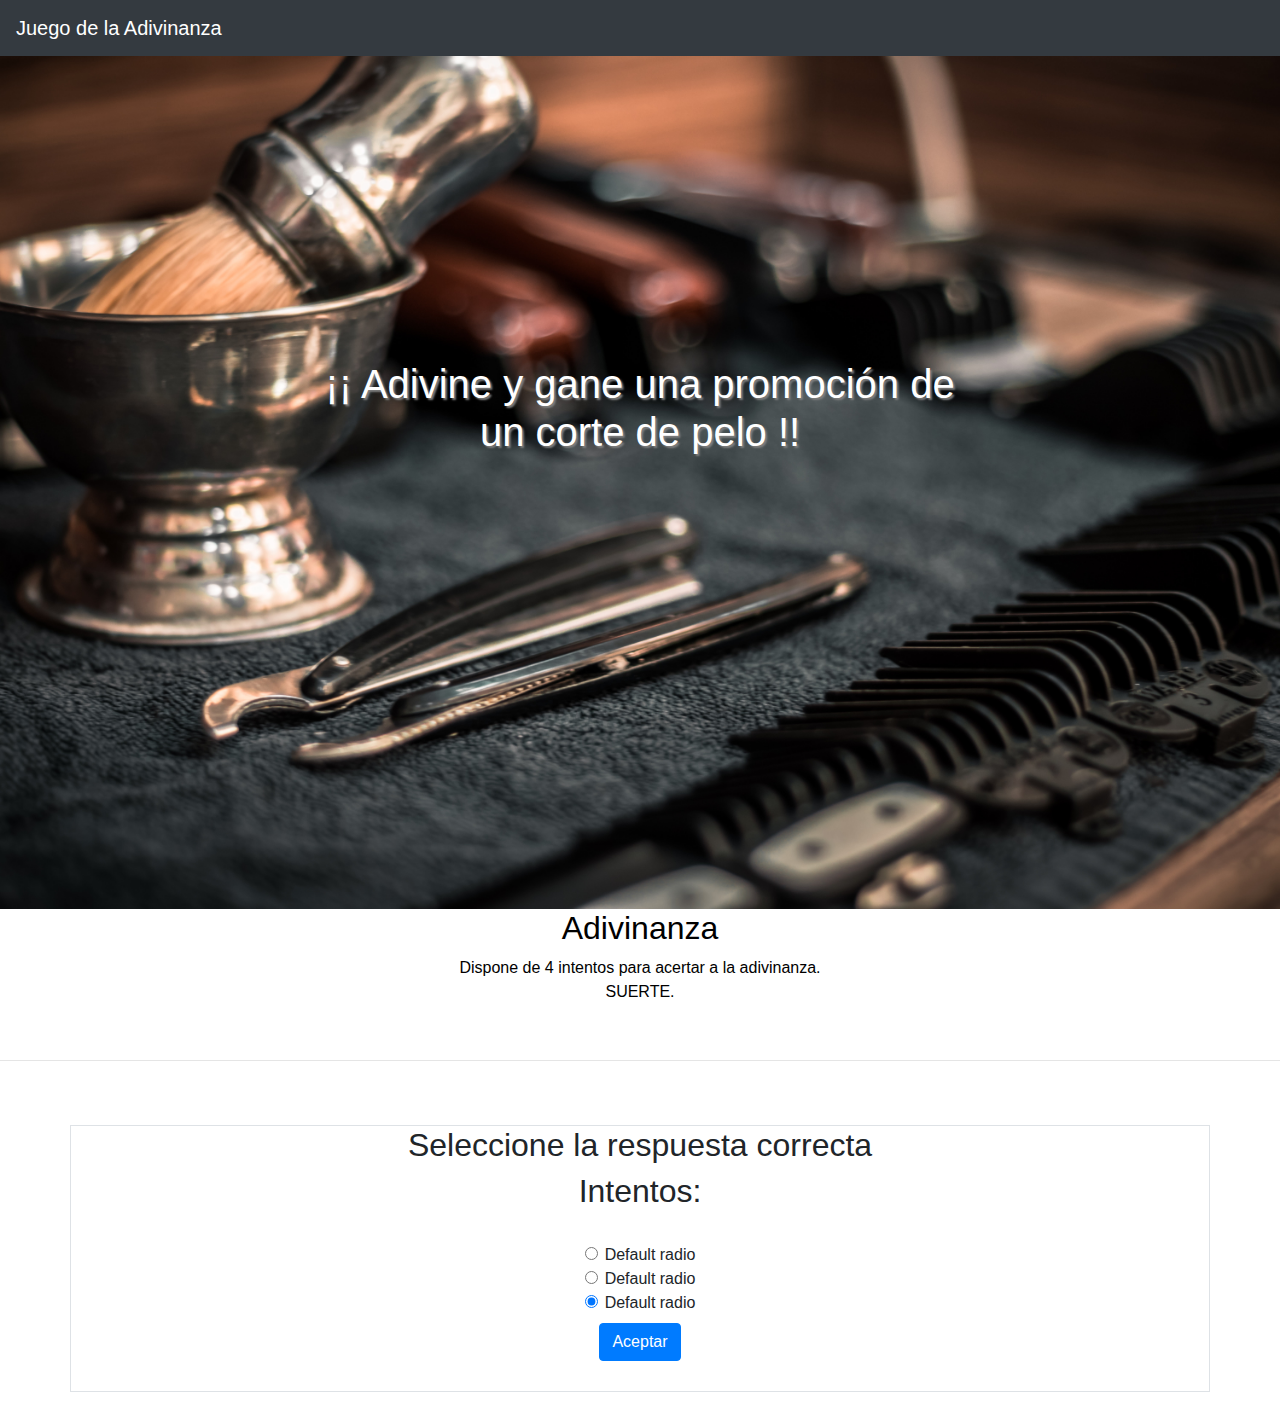
==== juego.html @ 391a549f "cambios varios y creacion de la adivinanza" ====
<!DOCTYPE html>
<html lang="en">

<head>
  <meta charset="UTF-8">
  <meta name="viewport" content="width=device-width, initial-scale=1.0">
  <title>Juego</title>

  <link rel="stylesheet" href="css/estilosJuego.css">

  <link rel="stylesheet" href="https://stackpath.bootstrapcdn.com/bootstrap/4.5.2/css/bootstrap.min.css" integrity="sha384-JcKb8q3iqJ61gNV9KGb8thSsNjpSL0n8PARn9HuZOnIxN0hoP+VmmDGMN5t9UJ0Z" crossorigin="anonymous">

  <script src="https://code.jquery.com/jquery-3.5.1.slim.min.js" integrity="sha384-DfXdz2htPH0lsSSs5nCTpuj/zy4C+OGpamoFVy38MVBnE+IbbVYUew+OrCXaRkfj" crossorigin="anonymous"></script>

  <script src="https://cdn.jsdelivr.net/npm/popper.js@1.16.1/dist/umd/popper.min.js" integrity="sha384-9/reFTGAW83EW2RDu2S0VKaIzap3H66lZH81PoYlFhbGU+6BZp6G7niu735Sk7lN" crossorigin="anonymous"></script>

  <script src="https://stackpath.bootstrapcdn.com/bootstrap/4.5.2/js/bootstrap.min.js" integrity="sha384-B4gt1jrGC7Jh4AgTPSdUtOBvfO8shuf57BaghqFfPlYxofvL8/KUEfYiJOMMV+rV" crossorigin="anonymous"></script>

  <script src="js/juego.js"></script>

</head>

<body class="body_juego">

  <nav class="navbar navbar-expand-lg navbar-dark bg-dark" >
    <a class="navbar-brand" href="#">Juego de la Adivinanza</a>
    </div>
  </nav>
  
    <h1 class="titulo">¡¡ Adivine y gane una promoción de un corte de pelo !!</h1>
    <img class="imagenFondoTitulo" src="img/pexels-nick-demou-1319459.jpg" alt="">
  


  <h2 style="text-align: center; color: rgb(0, 0, 0);">Adivinanza</h2>
  <p style="text-align: center; color: rgb(0, 0, 0);">Dispone de 4 intentos para acertar a la adivinanza. <br>
  SUERTE.
  </p>
  <br>
  <hr>
  <br>
  <br>
  <div style="text-align: center;" class="container border">
    <h2 style="text-align: center;">Seleccione la respuesta correcta</h2>
    <h2 style="text-align: center;">Intentos: <p id="intentos"></p></h2>
    <p> </p>

    <div class="container">
      <div class="row">
        <div class="col-sm-12"><p id="adivinanza">     </p></div>

        <div class="col-sm-12"><div class="form-check">
          <input class="form-check-input" type="radio" name="exampleRadios" id="exampleRadios1" value="option1" checked>
          <label class="form-check-label" for="exampleRadios1">
            Default radio
          </label>
        </div>

        <div class="col-sm-12"><div class="form-check">
          <input class="form-check-input" type="radio" name="exampleRadios" id="exampleRadios1" value="option1" checked>
          <label class="form-check-label" for="exampleRadios1">
            Default radio
          </label>
        </div>

        <div class="col-sm-12"><div class="form-check">
          <input class="form-check-input" type="radio" name="exampleRadios" id="exampleRadios1" value="option1" checked>
          <label class="form-check-label" for="exampleRadios1">
            Default radio
          </label>
        </div>
      </div>
      </div>
      <div class="boton col-sm"><button type="button" class="btn btn-primary">Aceptar</button></div>
    </div>

  </div>

</body>

</html>
---- css/estilosJuego.css ----
.container{
    margin-bottom: 30px;
}

.boton{
    margin-top: 8px;
}

.titulo{
    position: absolute;
    left: 25%;
    right: 25%;
    text-align: center;
    top: 40%;
    color: white;
    text-shadow: 2px 2px 2px gray;
}

.imagenFondoTitulo{
    width: 100%;
}







@media (max-width: 700px) {
    .titulo{
        position: absolute;
        left: 30%;
        right: 30%;
        top: 25%;
        color: white;
        font-size: 2em;
        text-shadow: 2px 2px 2px gray;
    }
}

@media (max-width: 500px) {
    .titulo{
        position: absolute;
        left: 30%;
        right: 30%;
        top: 20%;
        color: white;
        font-size: 2em;
        text-shadow: 2px 2px 2px gray;
    }
}
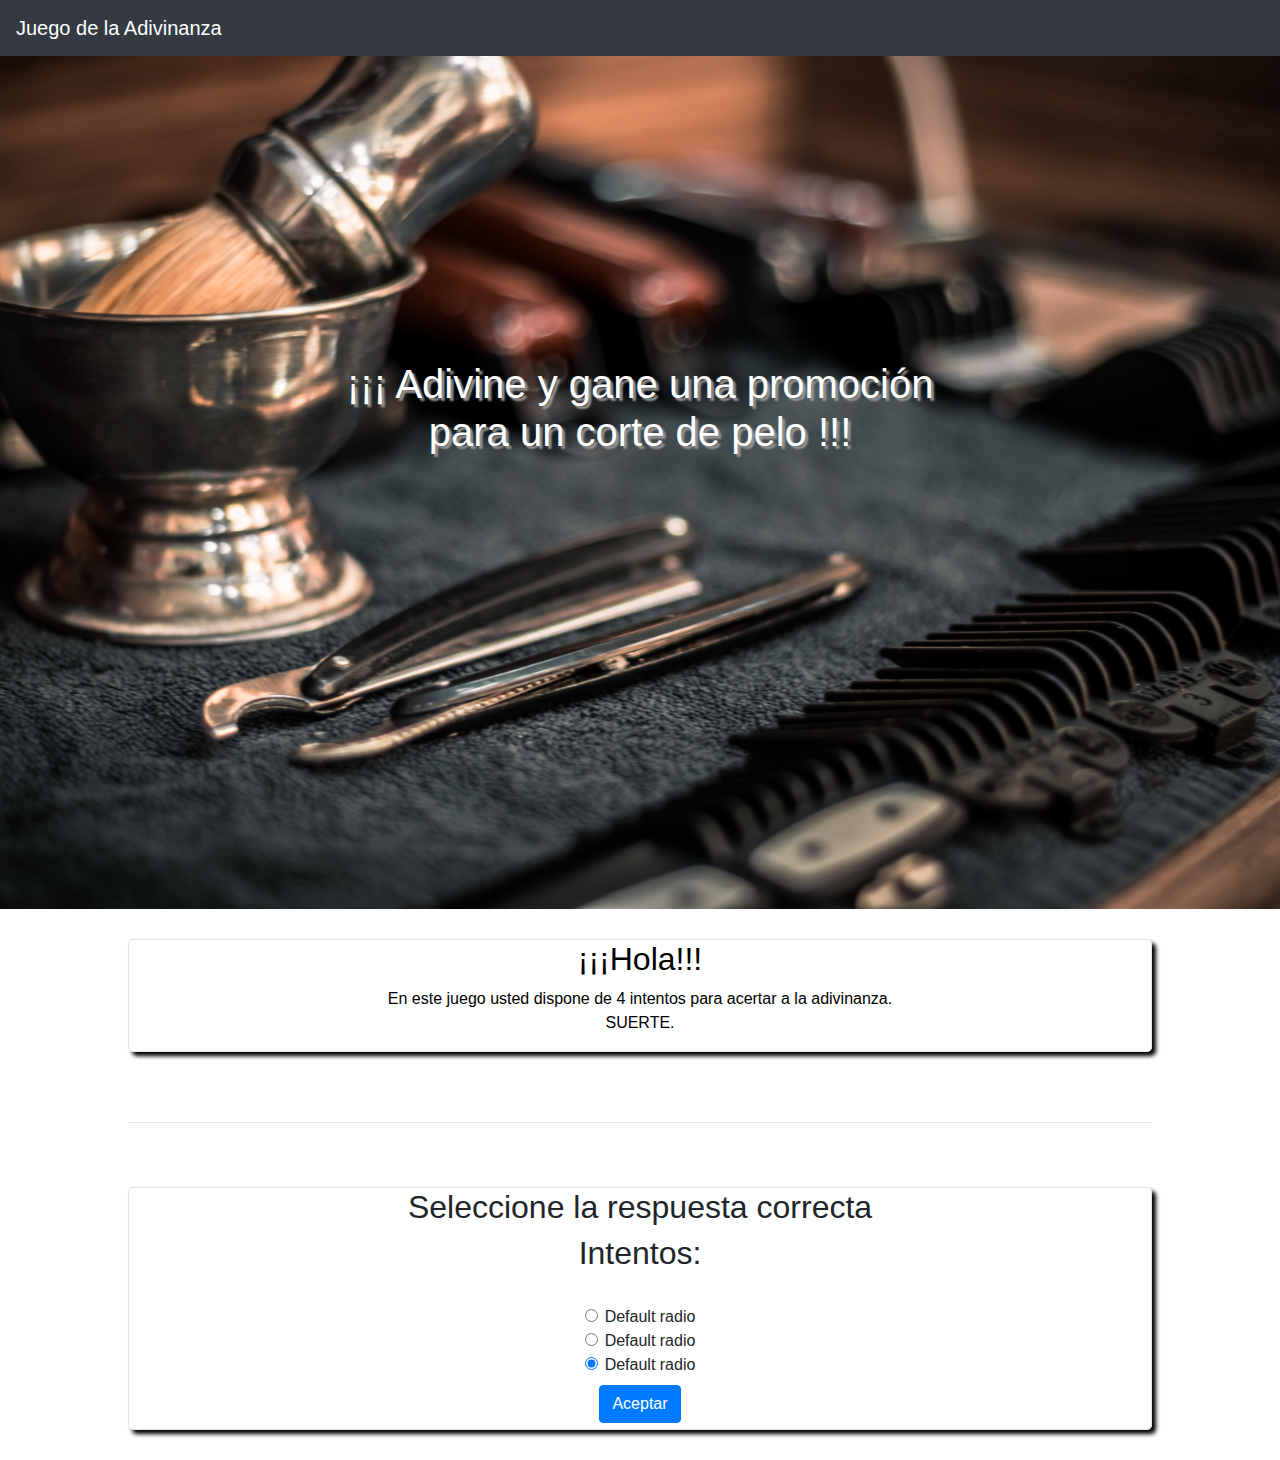
==== commit ad97c23c: "cambios finales" ====
--- a/juego.html
+++ b/juego.html
@@ -20,60 +20,63 @@
 
 </head>
 
-<body class="body_juego">
+<body>
 
   <nav class="navbar navbar-expand-lg navbar-dark bg-dark" >
     <a class="navbar-brand" href="#">Juego de la Adivinanza</a>
     </div>
   </nav>
+
+  <div class="cabecera">
+    <h1 class="titulo">¡¡¡ Adivine y gane una promoción para un corte de pelo !!!</h1>
+    <img class="imagenFondoTitulo" src="img/pexels-nick-demou-1319459.jpg" alt="">
+  </div>
+
+  <div class="contenedor">
+      <div class="container border">
+        <h2 style="text-align: center; color: rgb(0, 0, 0);">¡¡¡Hola!!!</h2>
+        <p style="text-align: center; color: rgb(0, 0, 0);">En este juego usted dispone de 4 intentos para acertar a la adivinanza. <br>
+        SUERTE.
+      </div>
   
-    <h1 class="titulo">¡¡ Adivine y gane una promoción de un corte de pelo !!</h1>
-    <img class="imagenFondoTitulo" src="img/pexels-nick-demou-1319459.jpg" alt="">
+    </p>
+    <br>
+    <hr>
+    <br>
+    <br>
+    <div style="text-align: center;" class="container border">
+      <h2 style="text-align: center;">Seleccione la respuesta correcta</h2>
+      <h2 style="text-align: center;">Intentos: <p id="intentos"></p></h2>
+      <p> </p>
   
-
-
-  <h2 style="text-align: center; color: rgb(0, 0, 0);">Adivinanza</h2>
-  <p style="text-align: center; color: rgb(0, 0, 0);">Dispone de 4 intentos para acertar a la adivinanza. <br>
-  SUERTE.
-  </p>
-  <br>
-  <hr>
-  <br>
-  <br>
-  <div style="text-align: center;" class="container border">
-    <h2 style="text-align: center;">Seleccione la respuesta correcta</h2>
-    <h2 style="text-align: center;">Intentos: <p id="intentos"></p></h2>
-    <p> </p>
-
-    <div class="container">
-      <div class="row">
-        <div class="col-sm-12"><p id="adivinanza">     </p></div>
-
-        <div class="col-sm-12"><div class="form-check">
-          <input class="form-check-input" type="radio" name="exampleRadios" id="exampleRadios1" value="option1" checked>
-          <label class="form-check-label" for="exampleRadios1">
-            Default radio
-          </label>
+        <div class="row">
+          <div class="col-sm-12"><p id="adivinanza">     </p></div>
+  
+          <div class="col-sm-12"><div class="form-check">
+            <input class="form-check-input" type="radio" name="exampleRadios" id="exampleRadios1" value="option1" checked>
+            <label class="form-check-label" for="exampleRadios1">
+              Default radio
+            </label>
+          </div>
+  
+          <div class="col-sm-12"><div class="form-check">
+            <input class="form-check-input" type="radio" name="exampleRadios" id="exampleRadios1" value="option1" checked>
+            <label class="form-check-label" for="exampleRadios1">
+              Default radio
+            </label>
+          </div>
+  
+          <div class="col-sm-12"><div class="form-check">
+            <input class="form-check-input" type="radio" name="exampleRadios" id="exampleRadios1" value="option1" checked>
+            <label class="form-check-label" for="exampleRadios1">
+              Default radio
+            </label>
+          </div>
         </div>
-
-        <div class="col-sm-12"><div class="form-check">
-          <input class="form-check-input" type="radio" name="exampleRadios" id="exampleRadios1" value="option1" checked>
-          <label class="form-check-label" for="exampleRadios1">
-            Default radio
-          </label>
         </div>
-
-        <div class="col-sm-12"><div class="form-check">
-          <input class="form-check-input" type="radio" name="exampleRadios" id="exampleRadios1" value="option1" checked>
-          <label class="form-check-label" for="exampleRadios1">
-            Default radio
-          </label>
-        </div>
-      </div>
-      </div>
-      <div class="boton col-sm"><button type="button" class="btn btn-primary">Aceptar</button></div>
+        <div class="boton col-sm"><button type="button" class="btn btn-primary">Aceptar</button></div>
+  
     </div>
-
   </div>
 
 </body>
--- a/css/estilosJuego.css
+++ b/css/estilosJuego.css
@@ -1,5 +1,12 @@
+.contenedor{
+    width: 80%;
+    margin: 0 auto;
+}
+
 .container{
     margin-bottom: 30px;
+    border-radius: 5px;
+    box-shadow: 4px 4px 4px black;
 }
 
 .boton{
@@ -13,13 +20,17 @@
     text-align: center;
     top: 40%;
     color: white;
-    text-shadow: 2px 2px 2px gray;
+    text-shadow: 3px 3px 2px rgb(150, 150, 150);
 }
 
 .imagenFondoTitulo{
     width: 100%;
+    margin-bottom: 30px;
 }
 
+.boton{
+    margin-bottom: 6px;
+}
 
 
 
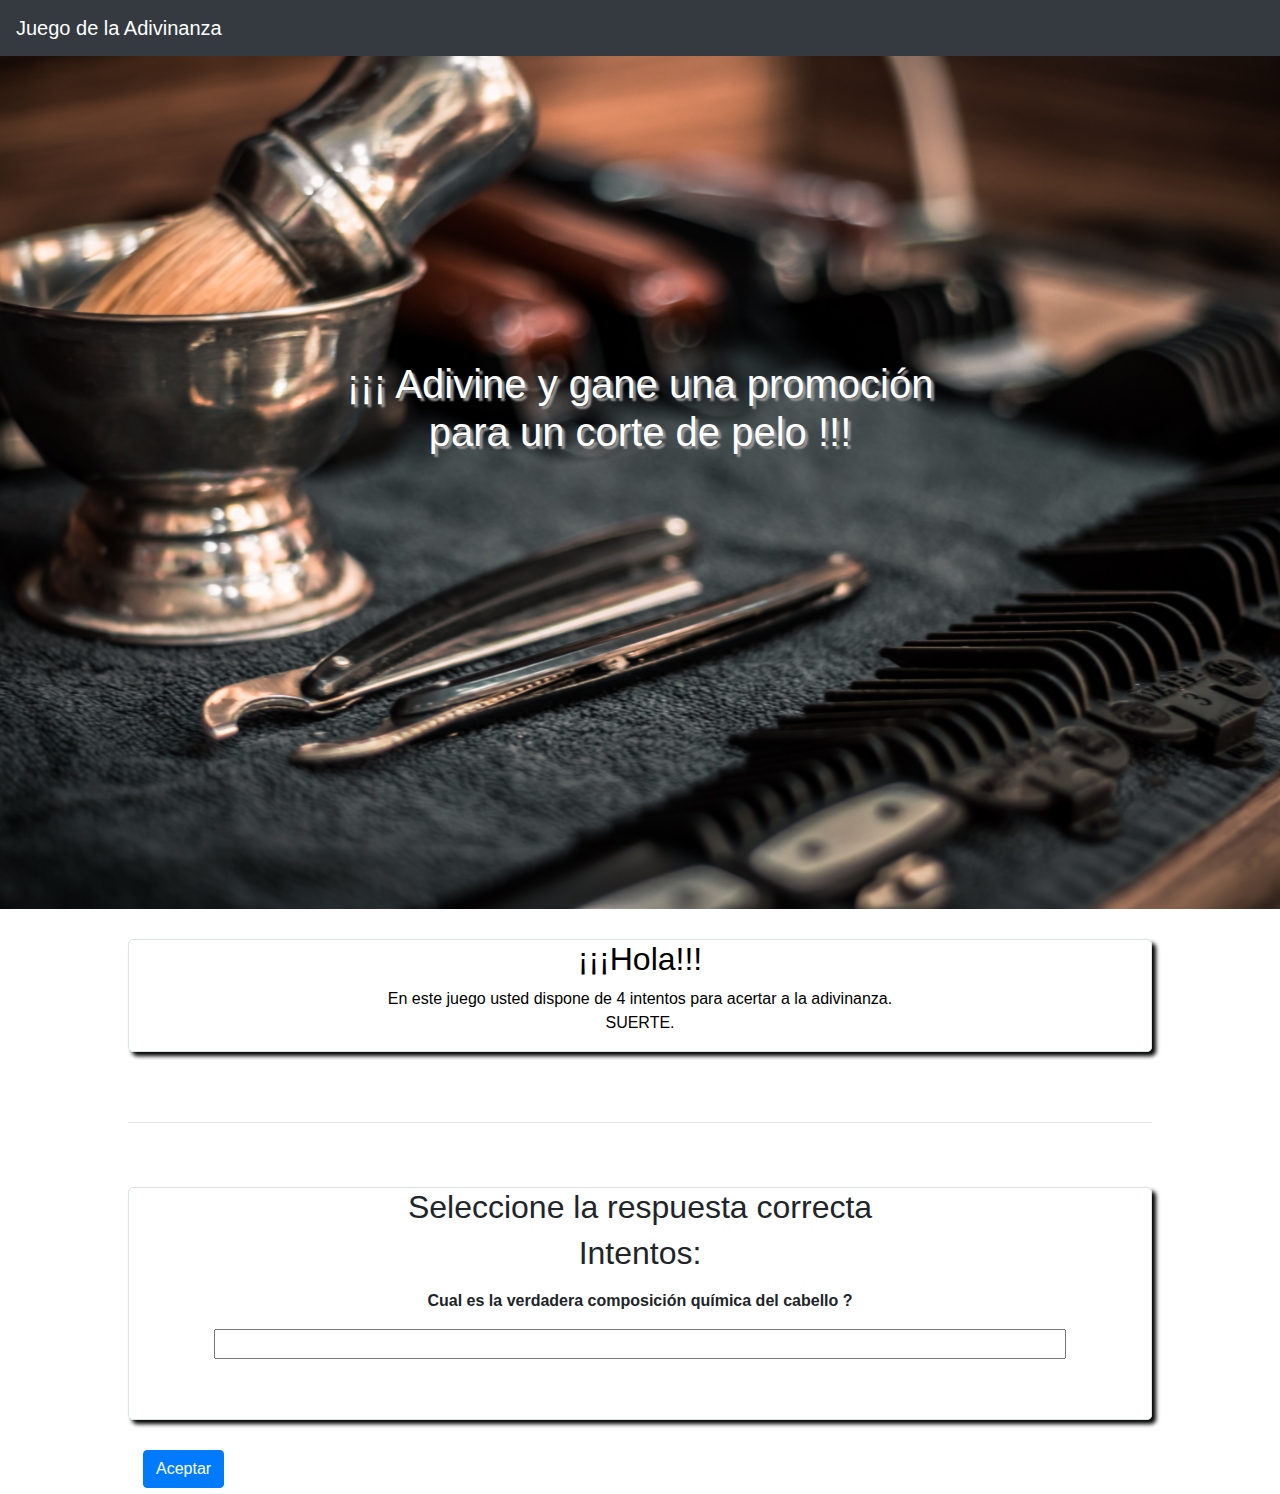
==== commit bbf0b44b: "juego de adivinanza" ====
--- a/juego.html
+++ b/juego.html
@@ -15,8 +15,6 @@
   <script src="https://cdn.jsdelivr.net/npm/popper.js@1.16.1/dist/umd/popper.min.js" integrity="sha384-9/reFTGAW83EW2RDu2S0VKaIzap3H66lZH81PoYlFhbGU+6BZp6G7niu735Sk7lN" crossorigin="anonymous"></script>
 
   <script src="https://stackpath.bootstrapcdn.com/bootstrap/4.5.2/js/bootstrap.min.js" integrity="sha384-B4gt1jrGC7Jh4AgTPSdUtOBvfO8shuf57BaghqFfPlYxofvL8/KUEfYiJOMMV+rV" crossorigin="anonymous"></script>
-
-  <script src="js/juego.js"></script>
 
 </head>
 
@@ -50,34 +48,18 @@
       <p> </p>
   
         <div class="row">
-          <div class="col-sm-12"><p id="adivinanza">     </p></div>
+          <div class="col-sm-12"><p id="adivinanza">  <b>Cual es la verdadera composición química del cabello ?</b>   </p></div>
   
-          <div class="col-sm-12"><div class="form-check">
-            <input class="form-check-input" type="radio" name="exampleRadios" id="exampleRadios1" value="option1" checked>
-            <label class="form-check-label" for="exampleRadios1">
-              Default radio
-            </label>
-          </div>
-  
-          <div class="col-sm-12"><div class="form-check">
-            <input class="form-check-input" type="radio" name="exampleRadios" id="exampleRadios1" value="option1" checked>
-            <label class="form-check-label" for="exampleRadios1">
-              Default radio
-            </label>
-          </div>
-  
-          <div class="col-sm-12"><div class="form-check">
-            <input class="form-check-input" type="radio" name="exampleRadios" id="exampleRadios1" value="option1" checked>
-            <label class="form-check-label" for="exampleRadios1">
-              Default radio
-            </label>
-          </div>
+         <input type="text" name="" id="respuesta" class="col-sm-10" style="margin: 0 auto 60px auto;">
+          <br>
         </div>
         </div>
         <div class="boton col-sm"><button type="button" class="btn btn-primary">Aceptar</button></div>
-  
     </div>
   </div>
+
+
+  <script src="js/juego.js"></script>
 
 </body>
 
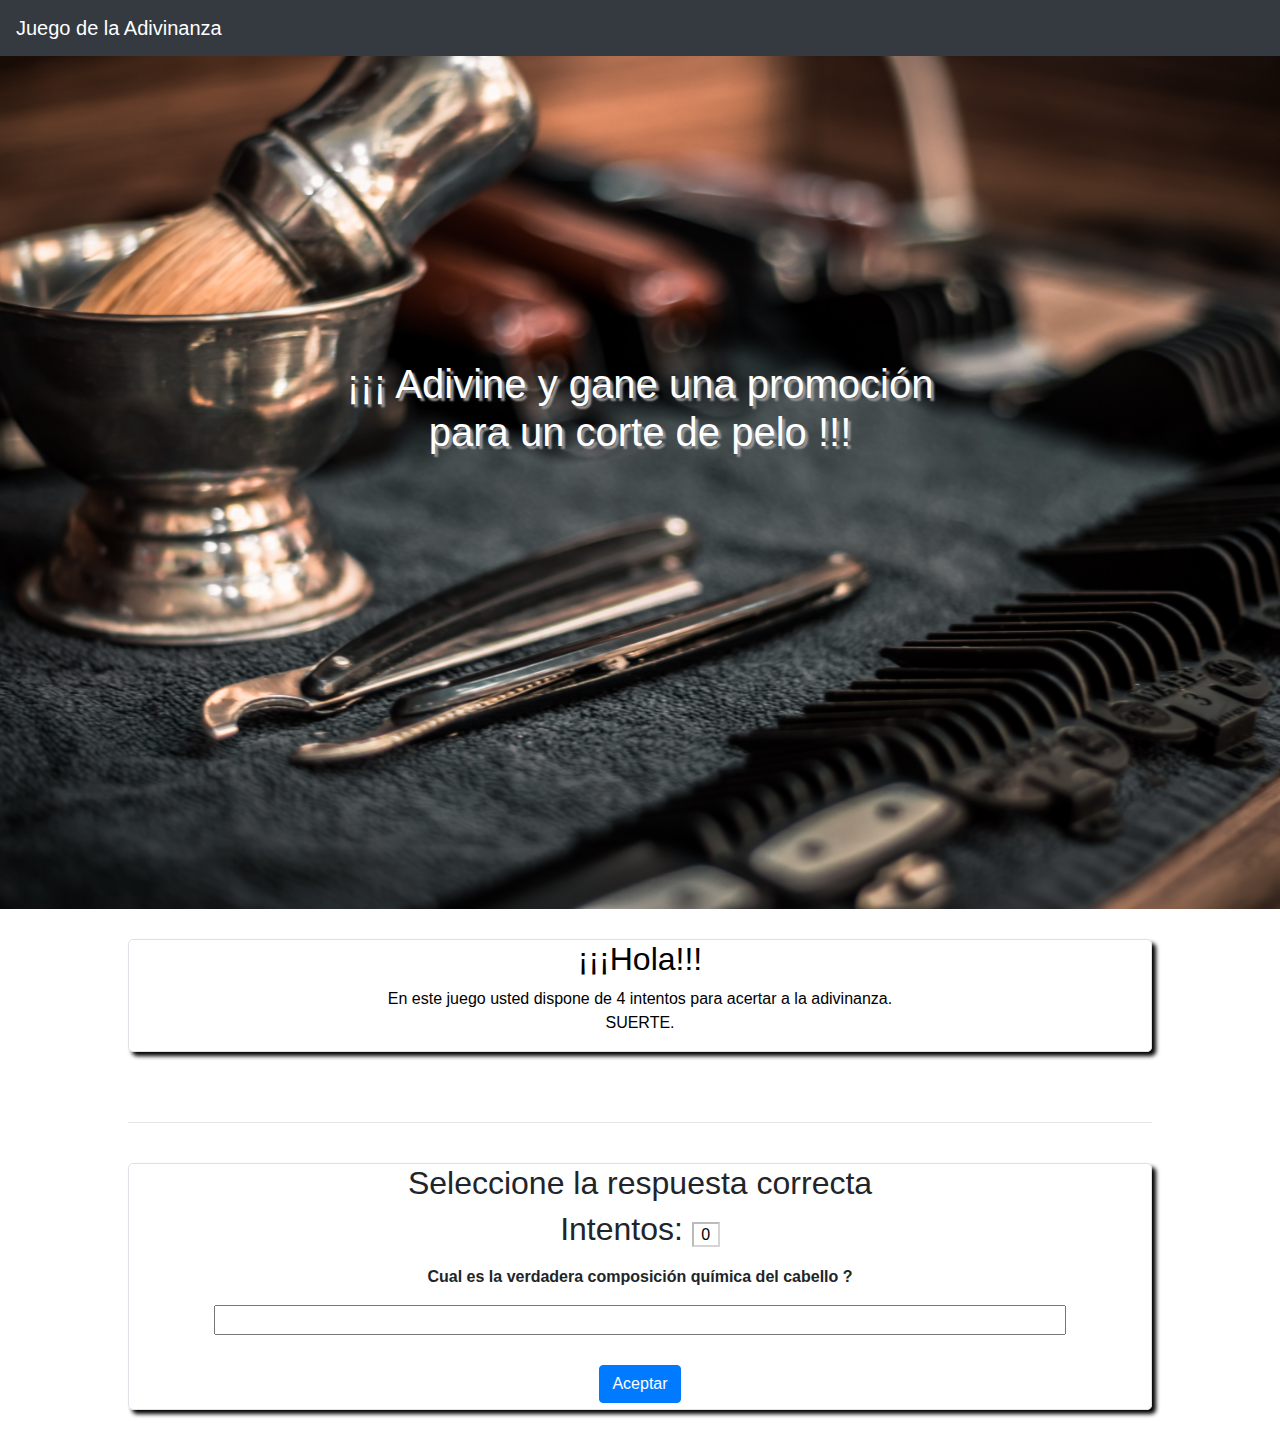
==== commit 3ed11507: "pagina lista" ====
--- a/juego.html
+++ b/juego.html
@@ -8,19 +8,26 @@
 
   <link rel="stylesheet" href="css/estilosJuego.css">
 
-  <link rel="stylesheet" href="https://stackpath.bootstrapcdn.com/bootstrap/4.5.2/css/bootstrap.min.css" integrity="sha384-JcKb8q3iqJ61gNV9KGb8thSsNjpSL0n8PARn9HuZOnIxN0hoP+VmmDGMN5t9UJ0Z" crossorigin="anonymous">
+  <link rel="stylesheet" href="https://stackpath.bootstrapcdn.com/bootstrap/4.5.2/css/bootstrap.min.css"
+    integrity="sha384-JcKb8q3iqJ61gNV9KGb8thSsNjpSL0n8PARn9HuZOnIxN0hoP+VmmDGMN5t9UJ0Z" crossorigin="anonymous">
 
-  <script src="https://code.jquery.com/jquery-3.5.1.slim.min.js" integrity="sha384-DfXdz2htPH0lsSSs5nCTpuj/zy4C+OGpamoFVy38MVBnE+IbbVYUew+OrCXaRkfj" crossorigin="anonymous"></script>
+  <script src="https://code.jquery.com/jquery-3.5.1.slim.min.js"
+    integrity="sha384-DfXdz2htPH0lsSSs5nCTpuj/zy4C+OGpamoFVy38MVBnE+IbbVYUew+OrCXaRkfj" crossorigin="anonymous">
+  </script>
 
-  <script src="https://cdn.jsdelivr.net/npm/popper.js@1.16.1/dist/umd/popper.min.js" integrity="sha384-9/reFTGAW83EW2RDu2S0VKaIzap3H66lZH81PoYlFhbGU+6BZp6G7niu735Sk7lN" crossorigin="anonymous"></script>
+  <script src="https://cdn.jsdelivr.net/npm/popper.js@1.16.1/dist/umd/popper.min.js"
+    integrity="sha384-9/reFTGAW83EW2RDu2S0VKaIzap3H66lZH81PoYlFhbGU+6BZp6G7niu735Sk7lN" crossorigin="anonymous">
+  </script>
 
-  <script src="https://stackpath.bootstrapcdn.com/bootstrap/4.5.2/js/bootstrap.min.js" integrity="sha384-B4gt1jrGC7Jh4AgTPSdUtOBvfO8shuf57BaghqFfPlYxofvL8/KUEfYiJOMMV+rV" crossorigin="anonymous"></script>
+  <script src="https://stackpath.bootstrapcdn.com/bootstrap/4.5.2/js/bootstrap.min.js"
+    integrity="sha384-B4gt1jrGC7Jh4AgTPSdUtOBvfO8shuf57BaghqFfPlYxofvL8/KUEfYiJOMMV+rV" crossorigin="anonymous">
+  </script>
 
 </head>
 
 <body>
 
-  <nav class="navbar navbar-expand-lg navbar-dark bg-dark" >
+  <nav class="navbar navbar-expand-lg navbar-dark bg-dark">
     <a class="navbar-brand" href="#">Juego de la Adivinanza</a>
     </div>
   </nav>
@@ -31,33 +38,33 @@
   </div>
 
   <div class="contenedor">
-      <div class="container border">
-        <h2 style="text-align: center; color: rgb(0, 0, 0);">¡¡¡Hola!!!</h2>
-        <p style="text-align: center; color: rgb(0, 0, 0);">En este juego usted dispone de 4 intentos para acertar a la adivinanza. <br>
+    <div class="container border">
+      <h2 style="text-align: center; color: rgb(0, 0, 0);">¡¡¡Hola!!!</h2>
+      <p style="text-align: center; color: rgb(0, 0, 0);">En este juego usted dispone de 4 intentos para acertar a la
+        adivinanza. <br>
         SUERTE.
-      </div>
-  
+    </div>
+
     </p>
     <br>
     <hr>
     <br>
-    <br>
     <div style="text-align: center;" class="container border">
       <h2 style="text-align: center;">Seleccione la respuesta correcta</h2>
-      <h2 style="text-align: center;">Intentos: <p id="intentos"></p></h2>
+      <h2 style="text-align: center;">Intentos: <input type="text" name="" id="intentos" value="0" disabled="disable"
+          style="background-color: white; color: black; font-size: 16px; width: 28px; text-align: center;"></h2>
       <p> </p>
-  
-        <div class="row">
-          <div class="col-sm-12"><p id="adivinanza">  <b>Cual es la verdadera composición química del cabello ?</b>   </p></div>
-  
-         <input type="text" name="" id="respuesta" class="col-sm-10" style="margin: 0 auto 60px auto;">
-          <br>
+      <div class="row">
+        <div class="col-sm-12">
+          <p id="adivinanza"> <b>Cual es la verdadera composición química del cabello ?</b> </p>
         </div>
-        </div>
-        <div class="boton col-sm"><button type="button" class="btn btn-primary">Aceptar</button></div>
+        <input type="text" id="respuesta" class="col-sm-10" style="margin: 0 auto 60px auto;">
+        <br>
+      </div>
+      <div class="boton col-sm"><button id="btn" type="button" class="btn btn-primary">Aceptar</button></div>
     </div>
   </div>
-
+  </div>
 
   <script src="js/juego.js"></script>
 
--- a/css/estilosJuego.css
+++ b/css/estilosJuego.css
@@ -30,12 +30,8 @@
 
 .boton{
     margin-bottom: 6px;
+    margin-top: -30px;
 }
-
-
-
-
-
 
 @media (max-width: 700px) {
     .titulo{
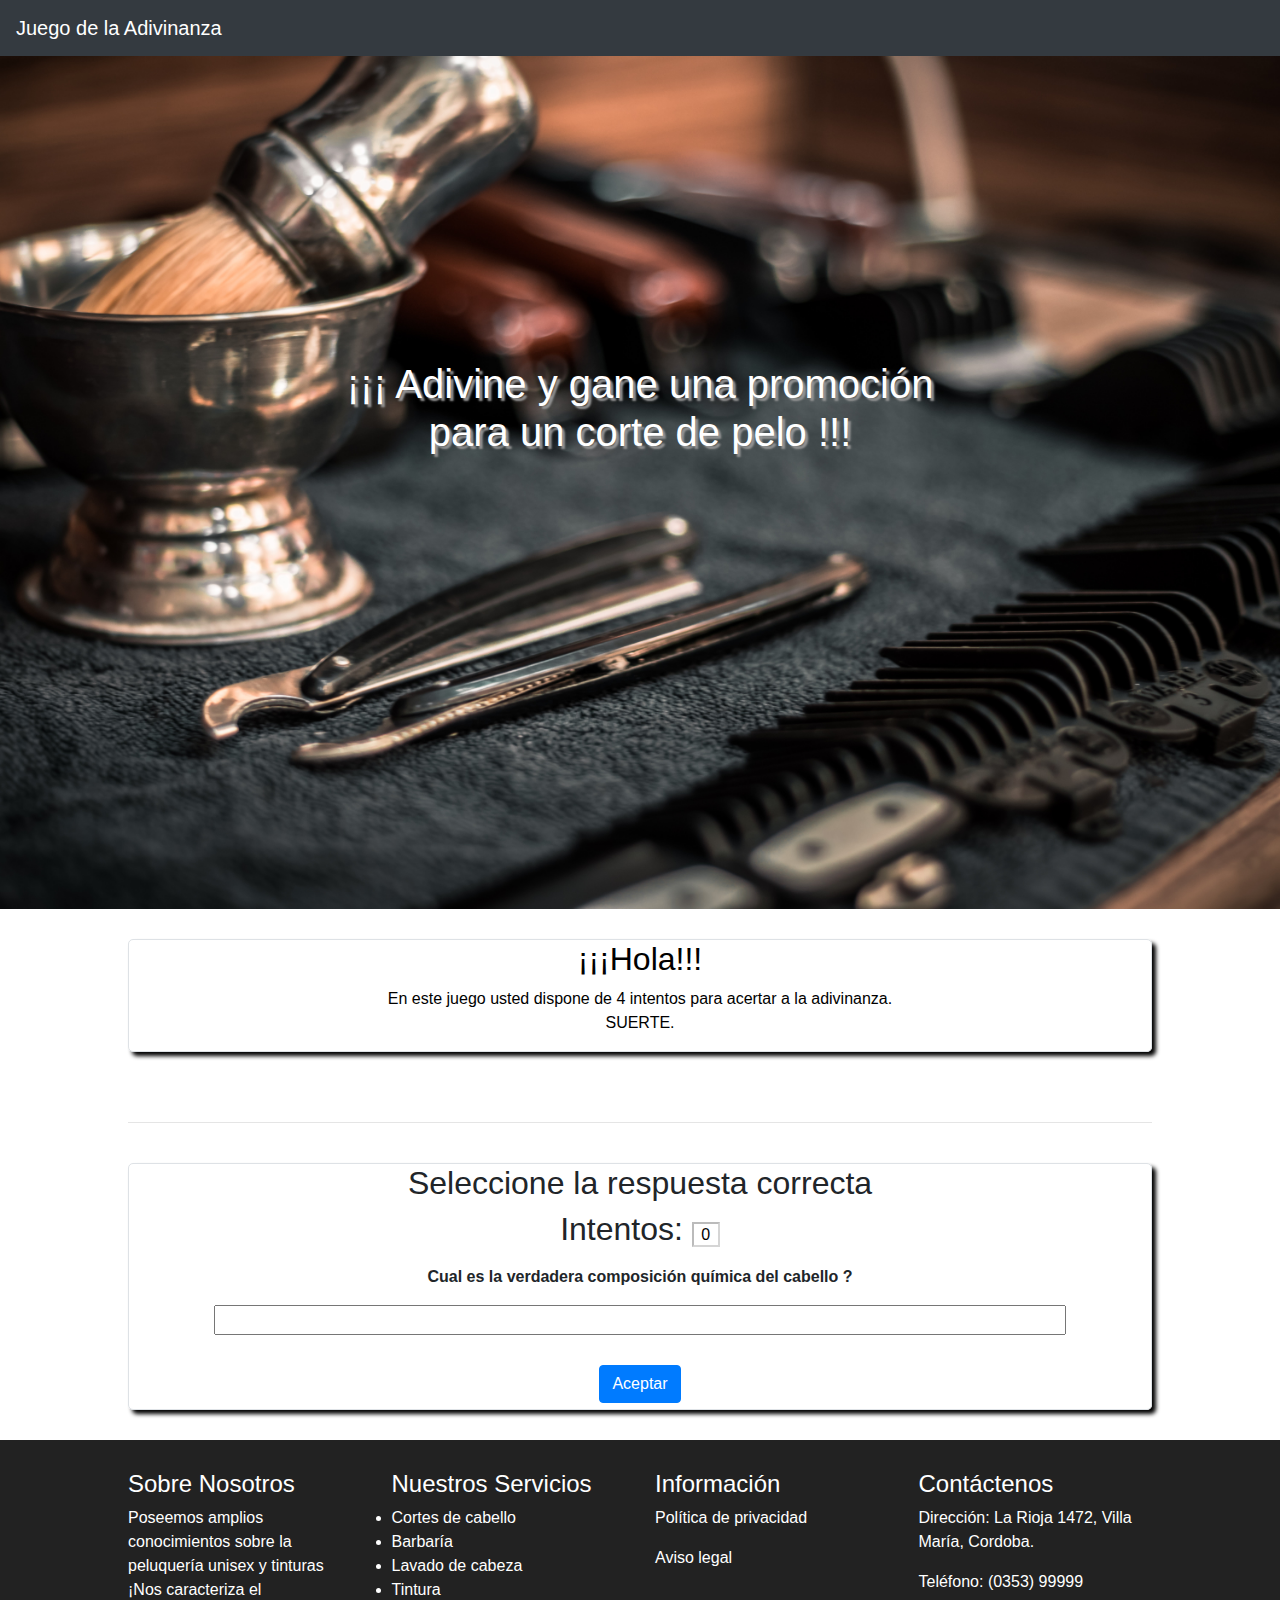
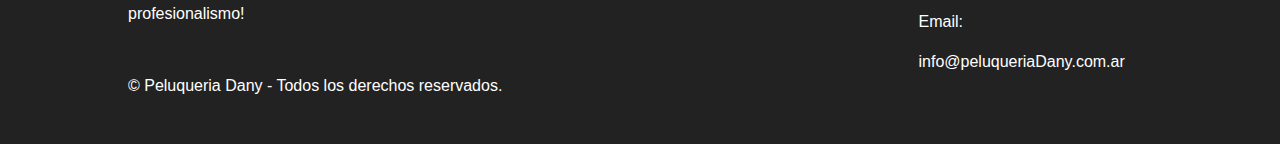
==== commit 9421d685: "pagina lista" ====
--- a/juego.html
+++ b/juego.html
@@ -66,6 +66,61 @@
   </div>
   </div>
 
+  <!-- FOOTER  -->
+  <div class="footer">
+    <footer>
+      <div class="contenedor">
+        <div class="row">
+          <div class="col-sm-3 footer-box wow fadeInUp">
+            <h4>Sobre Nosotros</h4>
+            <div class="footer-box-text">
+              <p>
+                Poseemos amplios conocimientos sobre la peluquería unisex y tinturas ¡Nos caracteriza el profesionalismo!
+              </p>
+            </div>
+          </div>
+          <div class="col-sm-3 footer-box wow fadeInDown">
+            <h4>Nuestros Servicios</h4>
+            <div class="footer-box-text">
+              <li>Cortes de cabello</li>
+              <li>Barbaría</li>
+              <li>Lavado de cabeza</li>
+              <li>Tintura</li>
+            </div>
+          </div>
+          <div class="col-sm-3 footer-box wow fadeInUp">
+            <h4>Información</h4>
+            <div class="footer-box-text">
+              <p><a href="privacidad.php">Política de privacidad</a></p>
+              <p><a href="legal.php">Aviso legal</a></p>
+
+            </div>
+          </div>
+          <div class="col-sm-3 footer-box wow fadeInDown">
+            <h4>Contáctenos</h4>
+            <div class="footer-box-text footer-box-text-contact">
+              <p><span aria-hidden="true" class="glyphicon glyphicon-map-marker"></span> Dirección: La Rioja 1472, Villa
+                María, Cordoba.</p>
+              <p><span aria-hidden="true" class="glyphicon glyphicon-earphone"></span> Teléfono: (0353) 99999</p>
+              <p><span aria-hidden="true" class="glyphicon glyphicon-envelope"></span> Email: </p>
+              <a href="mailto:info@peluqueriaDany.com.ar">info@peluqueriaDany.com.ar</a>
+            </div>
+          </div>
+        </div>
+        <div class="row">
+          <div class="col-sm-12 wow fadeIn">
+            <div class="footer-border"></div>
+          </div>
+        </div>
+        <div class="row">
+          <div class="col-sm-7 footer-copyright wow fadeIn">
+            <p>&copy; Peluqueria Dany - Todos los derechos reservados.</p>
+          </div>
+        </div>
+      </div>
+    </footer>
+  </div>
+
   <script src="js/juego.js"></script>
 
 </body>
--- a/css/estilosJuego.css
+++ b/css/estilosJuego.css
@@ -33,6 +33,25 @@
     margin-top: -30px;
 }
 
+.footer {
+    width: 100%;
+    background-color:#222222;
+    color: white;
+    text-align: center;
+    padding: 30px 0;
+    text-align: left;    
+} 
+
+.footer a{
+    color: white;
+}
+
+.footer a:hover{
+    color: white;
+    font-size: 18px;
+    transition: all 1s ease;
+}
+
 @media (max-width: 700px) {
     .titulo{
         position: absolute;
